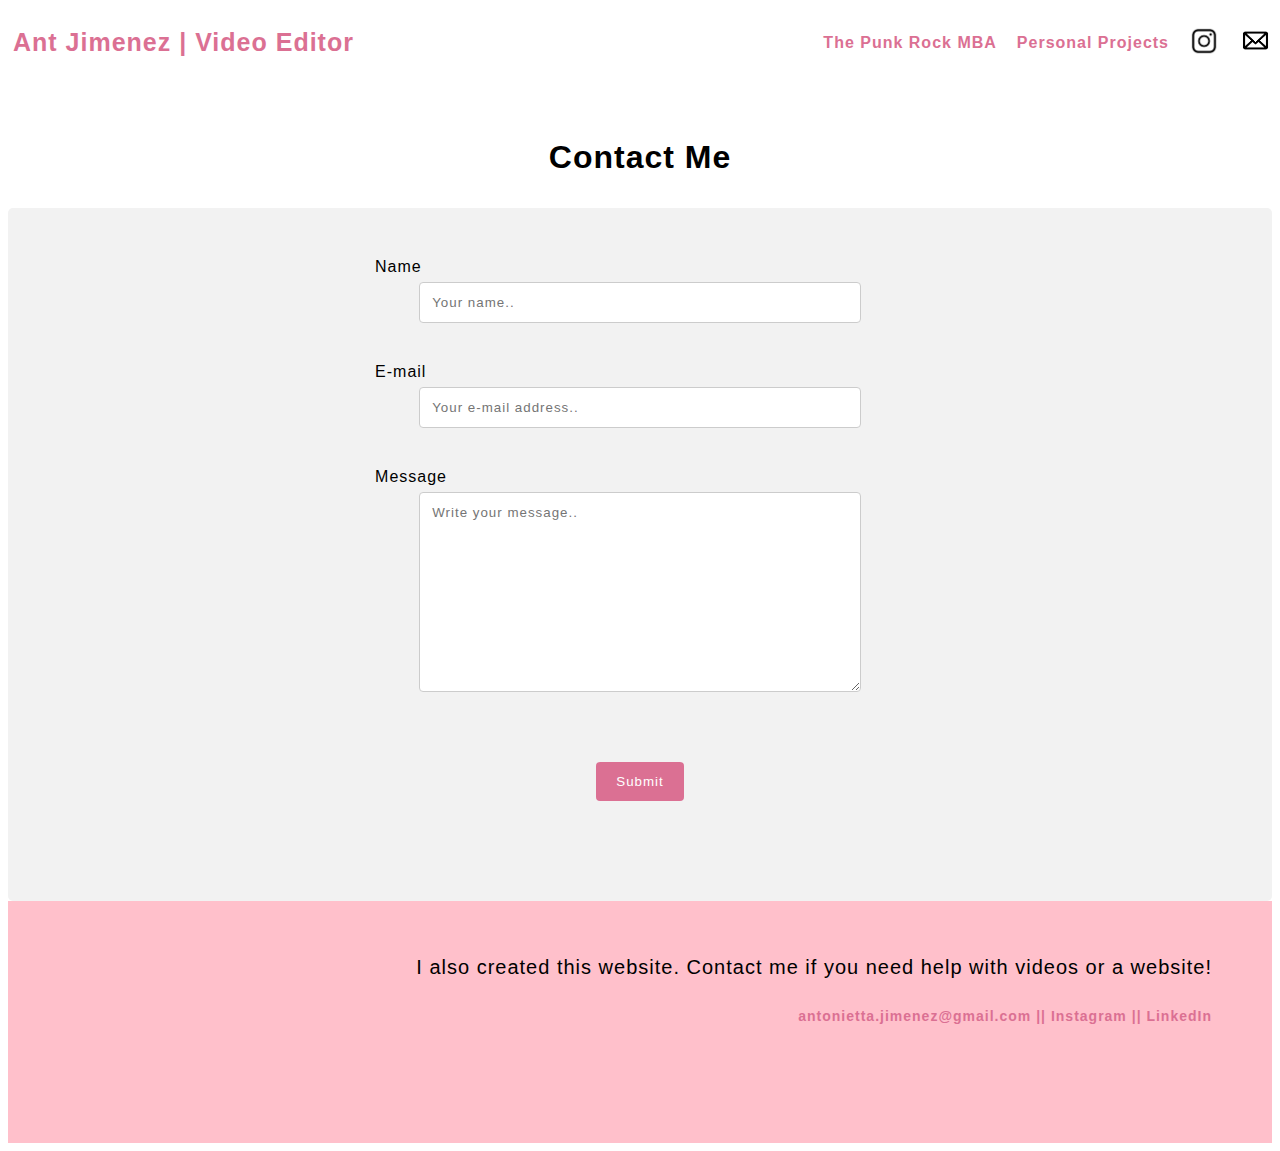
==== pages/contact/index.html @ b2391b28 "create contact page with a contact form" ====
<!DOCTYPE html>
<html lang="en">


<head>
    <link rel="stylesheet" href="style.css">
    <meta charset="UTF-8">
    <meta http-equiv="X-UA-Compatible" content="IE=edge">
    <meta name="viewport" content="width=device-width, initial-scale=1.0">
    <title>Contact Ant Jimenez</title>
</head>



<body>
    
    <div class="header">
        <div>Ant Jimenez  |  Video Editor</div>
        <ul class="header-links">
            <a href="../PRMBA/index.html"><li>The Punk Rock MBA</li></a>
            <a href="../personal-projects/index.html"><li>Personal Projects</li></a>
            <a href="https://www.instagram.com/ant.lilypad/"><li><img src="../../images/IG-icon.png" height="30px"></li></a>
            <a href="../contact/index.html"><li><img src="../../images/mail-icon.png" height="33px"></li></a>
        </ul>
    </div>


    <div class="hero-container">
        <p>Contact Me</p>
    </div>


    <div class="container">
        <div class="empty-space"></div>
        <div class="form-container">
            <form action="action_page.php">
      
              <label for="name">Name</label>
              <input type="text" id="name" name="name" placeholder="Your name..">

             <p></p>
      
             <label for="email">E-mail</label>
             <input type="text" id="email" name="email" placeholder="Your e-mail address..">

             <p></p>
            
             <label for="message">Message</label>
             <textarea id="text" name="message" placeholder="Write your message.." style="height:200px"></textarea>

             <p></p>

             <div class="button-container">            
                  <input type="submit" value="Submit">
              </div> 
        
      
             </form>
        </div>

        <div class="empty-space"></div>

    </div>

    <div class="footer">

        <div class="contact-me">I also created this website. Contact me if you need help with videos or a website!</div>
        <ul class="contact-links">
            <a href="./pages/contact/index.html"><li>antonietta.jimenez@gmail.com |</li></a>
            <a href="https://www.instagram.com/ant.lilypad/"><li>| Instagram |</li></a>
            <a href="https://www.linkedin.com/in/ant-jimenez/"><li>| LinkedIn</li></a>
            </ul>



    </div>


</body>



</html>
---- pages/contact/style.css ----
* {
    font-family: Lato, Verdana, Geneva, Tahoma, sans-serif;
    letter-spacing: 1px;
}


.header {
    display: flex;
    justify-content: space-between;
    flex: 1 auto;
}

a {
    text-decoration: none;
    color: palevioletred;
    font-weight: 600;
}

ul.header-links {
    display: flex;
    gap: 20px;
}
ul {
    list-style: none;
    align-items: center;
}

.header div {
    color: palevioletred;
    font-size: 25px;
    font-weight: 600;
    align-self: center;
    padding-left: 5px;
}

.hero-container {
    padding-top: 30px;
    display: flex;
    justify-content: center;
}

.hero-container p {
    font-size: 32px;
    font-weight: 600;
}

.container {
    padding: 0 60px 30px 60px;
    display: flex;
    min-width: 40%;
}

.empty-space {
    display: flex;
    flex-basis: 150px;
    max-width: 30%;
}

.form-container {
    padding: 30px 60px 30px 60px;
    display: flex;
    flex-direction: column;
    width: 1200px;
}

label {
    align-self: flex-start;
    padding-left: 20%;
}

form {
    display: flex;
    flex-direction: column;
    align-items: center;
}

input[type=text], select, textarea {
    width: 50%; 
    padding: 12px; 
    border: 1px solid #ccc; 
    border-radius: 4px; 
    box-sizing: border-box; 
    margin-top: 6px; 
    margin-bottom: 8px; 
    resize: vertical 
  }
  

  .button-container {
    display: flex;
    justify-content: center;
  }

  input[type=submit] {
    background-color: palevioletred;
    color: white;
    padding: 12px 20px;
    border: none;
    border-radius: 4px;
    cursor: pointer;
    margin: 30px 0 50px 0;
  }
  
  
  .container {
    border-radius: 5px;
    background-color: #f2f2f2;
    padding: 20px;
  }







.CTA-container {
    display: flex;
    flex-direction: column;
    align-items: center;
    padding: 30px 0 30px 0;
}



.contact-me {
    padding: 50px 60px 15px 60px;
    font-size: 20px;
    font-weight: 500;
}

.contact-links {
    padding: 0 60px 100px 60px;
    display: flex;
    flex-direction: row;
    font-size: 14px;
}

.footer {
    padding: 5px 0 5px 0;
    background-color: pink ;
    display: flex;
    flex-direction: column;
    align-items: flex-end;
}
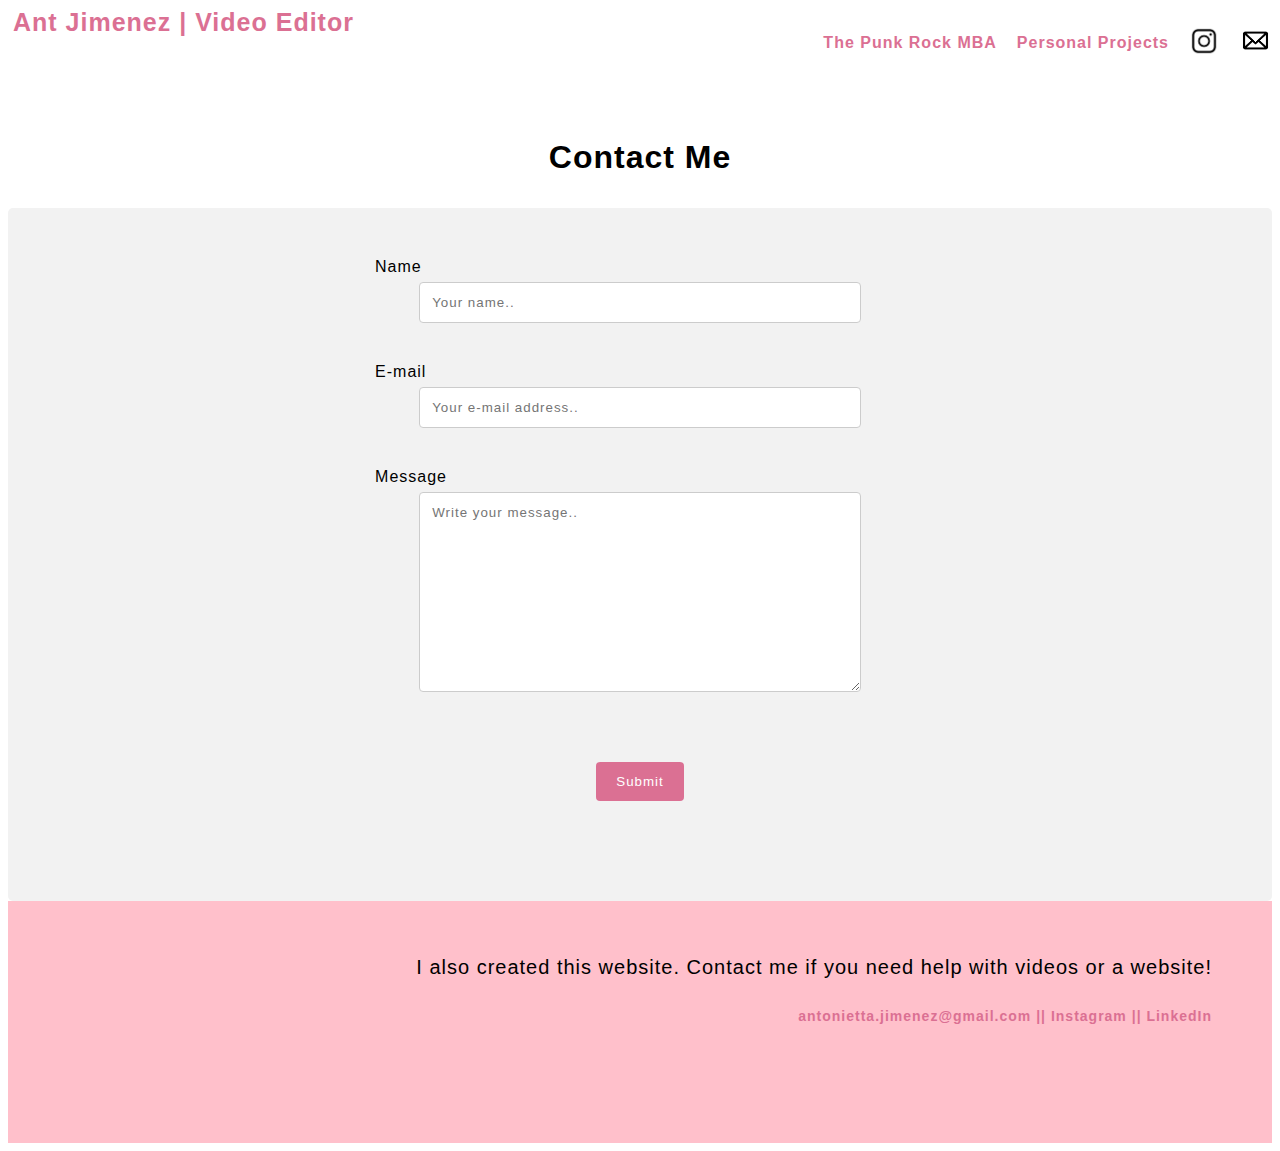
==== commit 26538d9a: "Add link to homepage in header" ====
--- a/pages/contact/index.html
+++ b/pages/contact/index.html
@@ -15,7 +15,7 @@
 <body>
     
     <div class="header">
-        <div>Ant Jimenez  |  Video Editor</div>
+        <div><a href="../../index.html">Ant Jimenez  |  Video Editor</a></div>
         <ul class="header-links">
             <a href="../PRMBA/index.html"><li>The Punk Rock MBA</li></a>
             <a href="../personal-projects/index.html"><li>Personal Projects</li></a>
--- a/pages/contact/style.css
+++ b/pages/contact/style.css
@@ -26,11 +26,9 @@
 }
 
 .header div {
-    color: palevioletred;
     font-size: 25px;
-    font-weight: 600;
-    align-self: center;
     padding-left: 5px;
+
 }
 
 .hero-container {
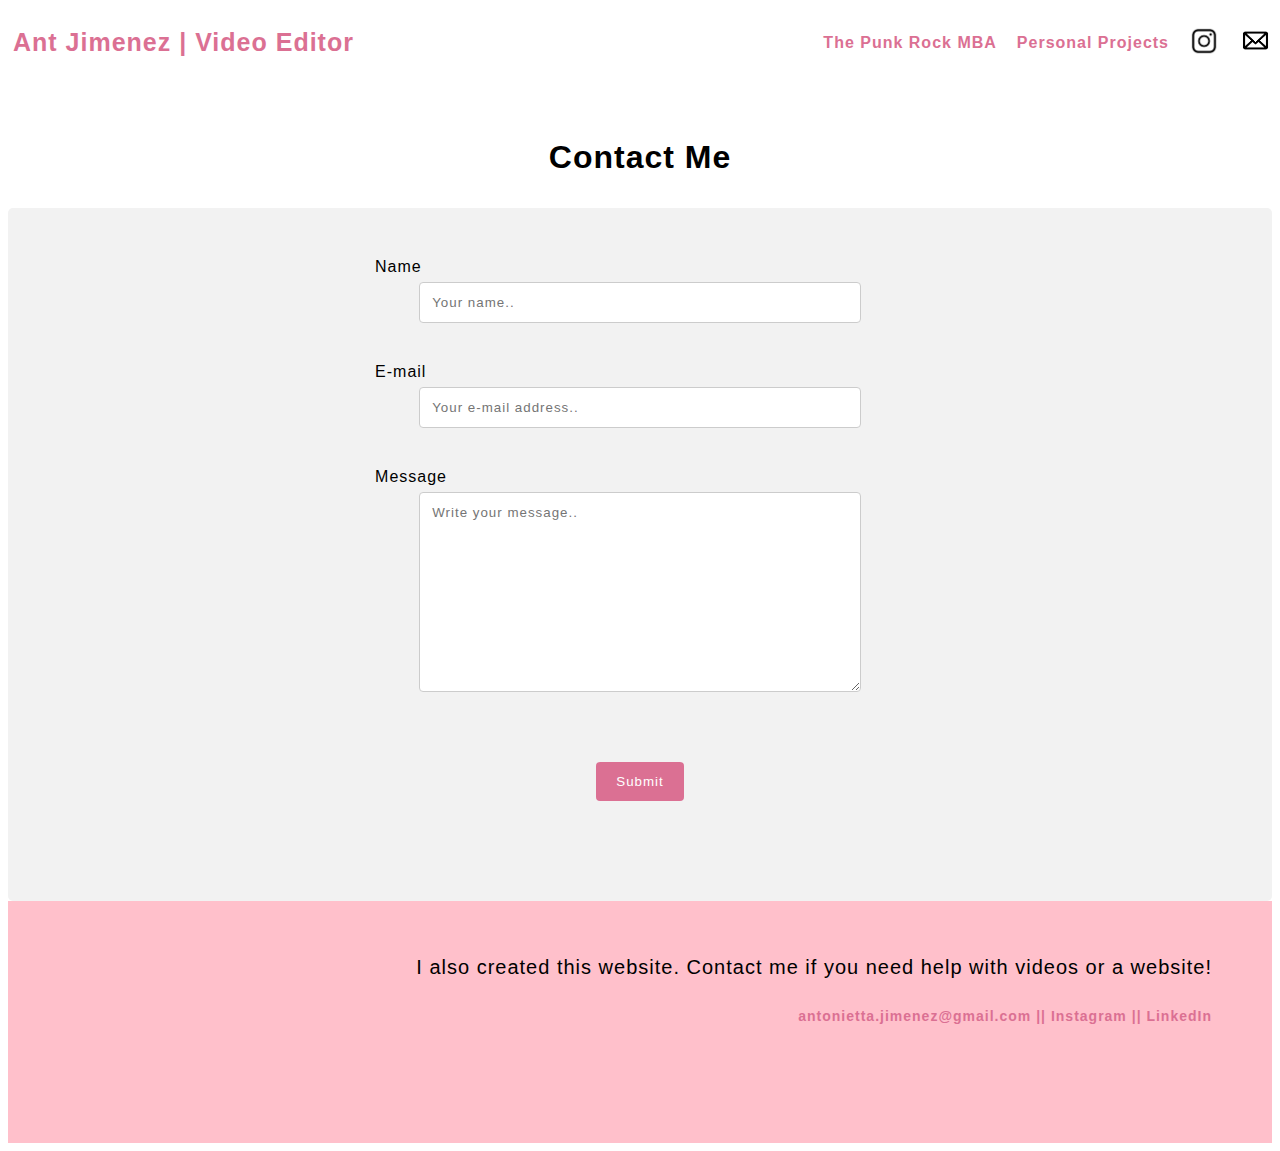
==== commit 9ece01a3: "Add a way to rprocess submitted forms" ====
--- a/pages/contact/index.html
+++ b/pages/contact/index.html
@@ -33,7 +33,7 @@
     <div class="container">
         <div class="empty-space"></div>
         <div class="form-container">
-            <form action="action_page.php">
+            <form action="form-to-email.php" method="post">
       
               <label for="name">Name</label>
               <input type="text" id="name" name="name" placeholder="Your name..">
--- a/pages/contact/style.css
+++ b/pages/contact/style.css
@@ -8,6 +8,7 @@
     display: flex;
     justify-content: space-between;
     flex: 1 auto;
+    align-items: center;
 }
 
 a {
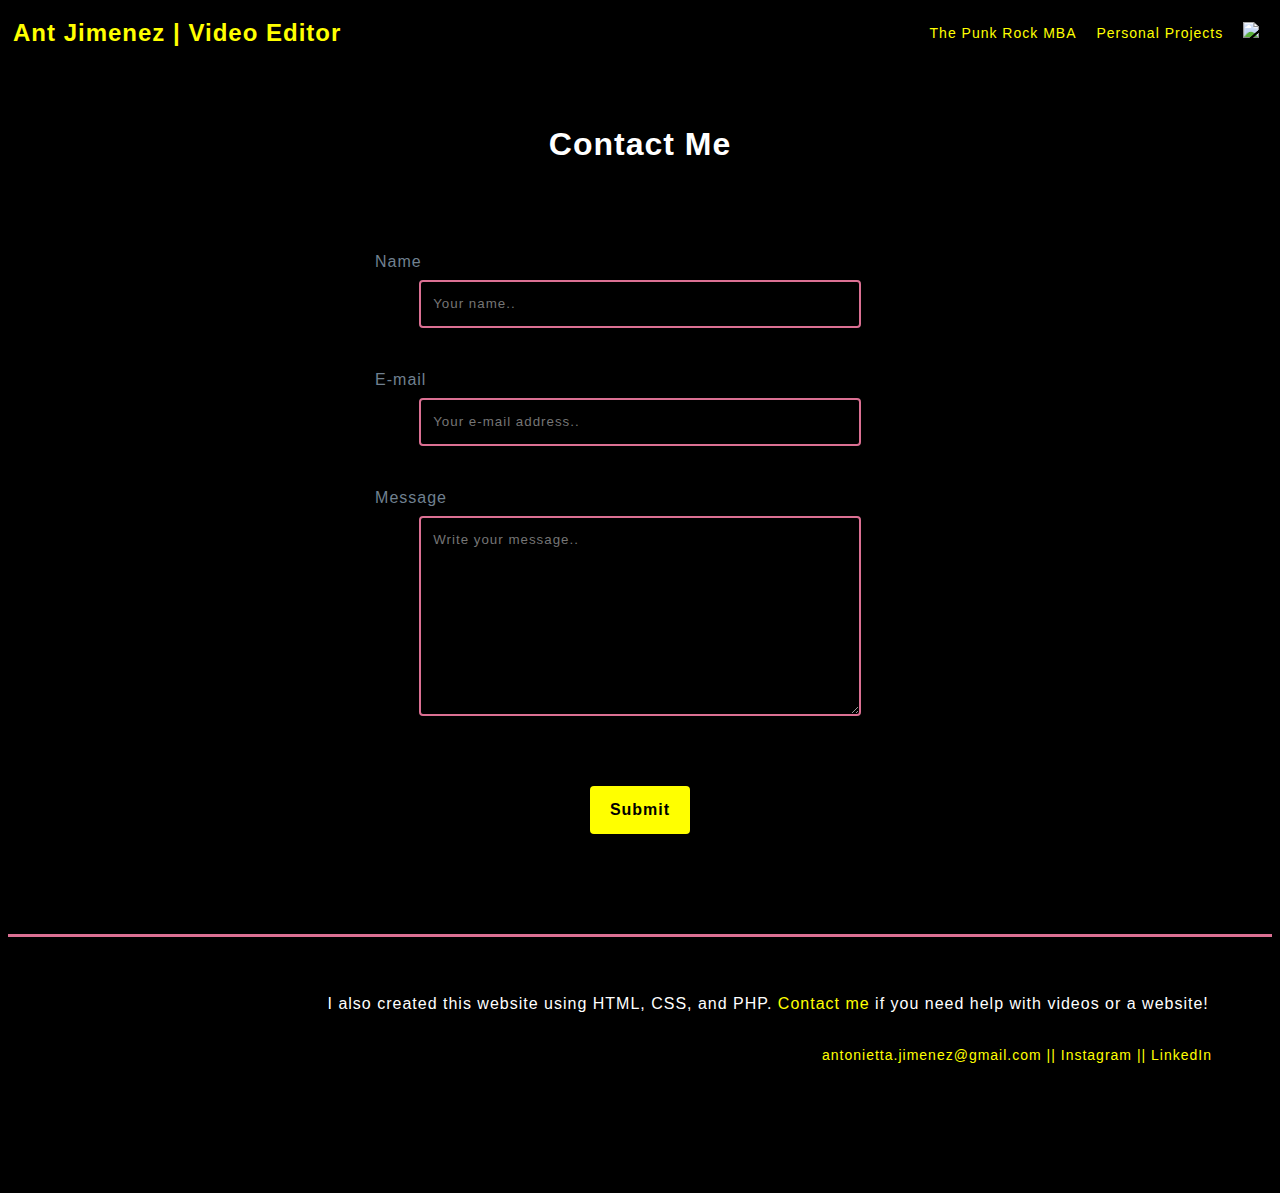
==== commit d2715bb4: "Add responsive design so it's easily visible on mobile" ====
--- a/pages/contact/index.html
+++ b/pages/contact/index.html
@@ -19,8 +19,7 @@
         <ul class="header-links">
             <a href="../PRMBA/index.html"><li>The Punk Rock MBA</li></a>
             <a href="../personal-projects/index.html"><li>Personal Projects</li></a>
-            <a href="https://www.instagram.com/ant.lilypad/"><li><img src="../../images/IG-icon.png" height="30px"></li></a>
-            <a href="../contact/index.html"><li><img src="../../images/mail-icon.png" height="33px"></li></a>
+            <a href="../contact/index.html"><li><img src="../../images/mail" height="33px"></li></a>
         </ul>
     </div>
 
@@ -64,9 +63,9 @@
 
     <div class="footer">
 
-        <div class="contact-me">I also created this website. Contact me if you need help with videos or a website!</div>
+        <div class="contact-me">I also created this website using HTML, CSS, and PHP. <a href="pages/contact/index.html">Contact me</a> if you need help with videos or a website!</div>
         <ul class="contact-links">
-            <a href="./pages/contact/index.html"><li>antonietta.jimenez@gmail.com |</li></a>
+            <a href="index.html"><li>antonietta.jimenez@gmail.com |</li></a>
             <a href="https://www.instagram.com/ant.lilypad/"><li>| Instagram |</li></a>
             <a href="https://www.linkedin.com/in/ant-jimenez/"><li>| LinkedIn</li></a>
             </ul>
--- a/pages/contact/style.css
+++ b/pages/contact/style.css
@@ -1,6 +1,8 @@
 * {
     font-family: Lato, Verdana, Geneva, Tahoma, sans-serif;
     letter-spacing: 1px;
+    line-height: 1.5;
+    background-color: black;
 }
 
 
@@ -8,28 +10,31 @@
     display: flex;
     justify-content: space-between;
     flex: 1 auto;
-    align-items: center;
 }
 
 a {
     text-decoration: none;
-    color: palevioletred;
-    font-weight: 600;
+    color: yellow;
 }
 
 ul.header-links {
     display: flex;
     gap: 20px;
+    font-size: 14px;
+    font-weight: 300;
+    padding-right: 1vw;
 }
+
 ul {
     list-style: none;
     align-items: center;
 }
 
 .header div {
-    font-size: 25px;
+    font-size: 24px;
+    font-weight: 600;
+    align-self: center;
     padding-left: 5px;
-
 }
 
 .hero-container {
@@ -41,6 +46,7 @@
 .hero-container p {
     font-size: 32px;
     font-weight: 600;
+    color: white;
 }
 
 .container {
@@ -65,6 +71,7 @@
 label {
     align-self: flex-start;
     padding-left: 20%;
+    color: slategray;
 }
 
 form {
@@ -76,12 +83,13 @@
 input[type=text], select, textarea {
     width: 50%; 
     padding: 12px; 
-    border: 1px solid #ccc; 
+    border: 2px solid palevioletred; 
     border-radius: 4px; 
     box-sizing: border-box; 
     margin-top: 6px; 
     margin-bottom: 8px; 
-    resize: vertical 
+    resize: vertical;
+    color: white;
   }
   
 
@@ -91,8 +99,10 @@
   }
 
   input[type=submit] {
-    background-color: palevioletred;
-    color: white;
+    background-color: yellow;
+    color: black;
+    font-weight: 600;
+    font-size: 16px;
     padding: 12px 20px;
     border: none;
     border-radius: 4px;
@@ -103,7 +113,7 @@
   
   .container {
     border-radius: 5px;
-    background-color: #f2f2f2;
+    background-color: black;
     padding: 20px;
   }
 
@@ -111,20 +121,9 @@
 
 
 
-
-
-.CTA-container {
-    display: flex;
-    flex-direction: column;
-    align-items: center;
-    padding: 30px 0 30px 0;
-}
-
-
-
 .contact-me {
-    padding: 50px 60px 15px 60px;
-    font-size: 20px;
+    padding: 50px 5% 15px 5%;
+    font-size: 16px;
     font-weight: 500;
 }
 
@@ -137,8 +136,54 @@
 
 .footer {
     padding: 5px 0 5px 0;
-    background-color: pink ;
     display: flex;
     flex-direction: column;
     align-items: flex-end;
+    width: 100%;
+    border: solid palevioletred;
+    border-bottom: 0;
+    border-left: 0;
+    border-right: 0;
+    color: white;
+}
+
+
+
+
+@media only screen and (max-width: 600px) {
+
+    .header div {
+        font-size: 16px;
+    }
+
+    .container {
+        padding: 1vw;
+        min-width: 80%;
+    }
+
+    .empty-space {
+        max-width: 10%;
+        flex-basis: 0;
+    }
+
+    .form-container {
+        padding: 1vw;
+    }
+
+    label {
+        padding-left: 10vw;
+    }
+
+    input[type=text], select, textarea {
+        padding: 3vw;
+        width: 80%;
+    }
+
+    .contact-links {
+        padding: 0 2vw 5vw 2vw;
+        font-size: 14px;
+        display: flex;
+        flex-direction: column;
+        align-items: flex-end;
+    }
 }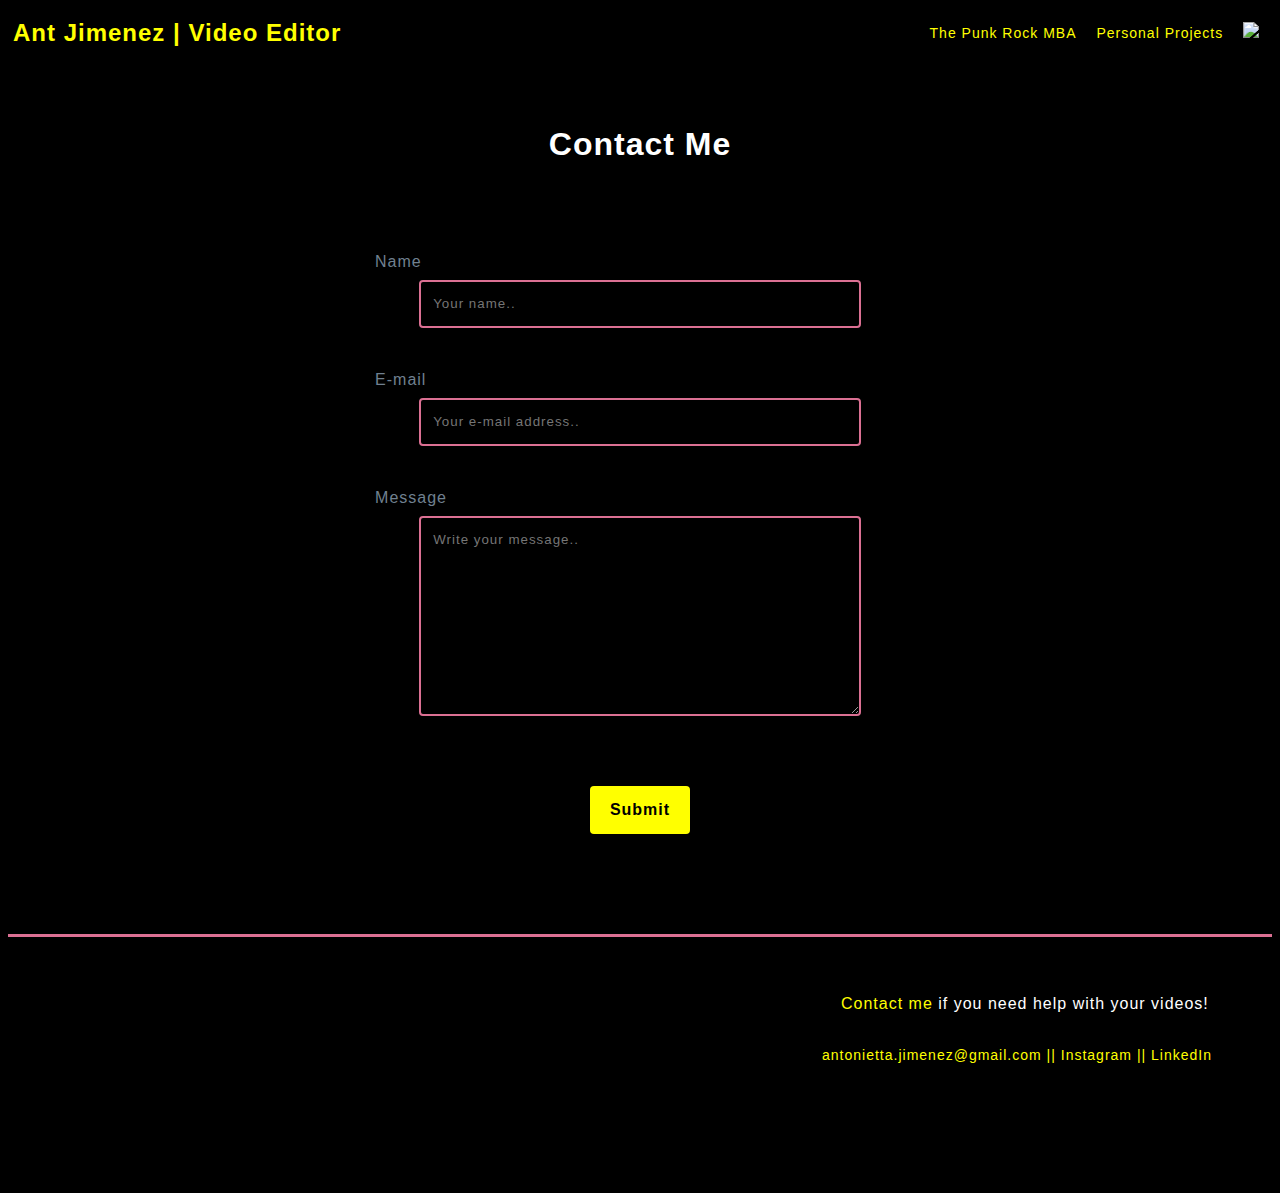
==== commit 9c0486dc: "change stylesheet name so changes update without user having to delete their cache. Change wording o" ====
--- a/pages/contact/index.html
+++ b/pages/contact/index.html
@@ -3,7 +3,7 @@
 
 
 <head>
-    <link rel="stylesheet" href="style.css">
+    <link rel="stylesheet" href="style1.css">
     <meta charset="UTF-8">
     <meta http-equiv="X-UA-Compatible" content="IE=edge">
     <meta name="viewport" content="width=device-width, initial-scale=1.0">
@@ -63,7 +63,7 @@
 
     <div class="footer">
 
-        <div class="contact-me">I also created this website using HTML, CSS, and PHP. <a href="pages/contact/index.html">Contact me</a> if you need help with videos or a website!</div>
+        <div class="contact-me"><a href="pages/contact/index.html">Contact me</a> if you need help with your videos!</div>
         <ul class="contact-links">
             <a href="index.html"><li>antonietta.jimenez@gmail.com |</li></a>
             <a href="https://www.instagram.com/ant.lilypad/"><li>| Instagram |</li></a>
--- a/pages/contact/style1.css
+++ b/pages/contact/style1.css
@@ -0,0 +1,189 @@
+* {
+    font-family: Lato, Verdana, Geneva, Tahoma, sans-serif;
+    letter-spacing: 1px;
+    line-height: 1.5;
+    background-color: black;
+}
+
+
+.header {
+    display: flex;
+    justify-content: space-between;
+    flex: 1 auto;
+}
+
+a {
+    text-decoration: none;
+    color: yellow;
+}
+
+ul.header-links {
+    display: flex;
+    gap: 20px;
+    font-size: 14px;
+    font-weight: 300;
+    padding-right: 1vw;
+}
+
+ul {
+    list-style: none;
+    align-items: center;
+}
+
+.header div {
+    font-size: 24px;
+    font-weight: 600;
+    align-self: center;
+    padding-left: 5px;
+}
+
+.hero-container {
+    padding-top: 30px;
+    display: flex;
+    justify-content: center;
+}
+
+.hero-container p {
+    font-size: 32px;
+    font-weight: 600;
+    color: white;
+}
+
+.container {
+    padding: 0 60px 30px 60px;
+    display: flex;
+    min-width: 40%;
+}
+
+.empty-space {
+    display: flex;
+    flex-basis: 150px;
+    max-width: 30%;
+}
+
+.form-container {
+    padding: 30px 60px 30px 60px;
+    display: flex;
+    flex-direction: column;
+    width: 1200px;
+}
+
+label {
+    align-self: flex-start;
+    padding-left: 20%;
+    color: slategray;
+}
+
+form {
+    display: flex;
+    flex-direction: column;
+    align-items: center;
+}
+
+input[type=text], select, textarea {
+    width: 50%; 
+    padding: 12px; 
+    border: 2px solid palevioletred; 
+    border-radius: 4px; 
+    box-sizing: border-box; 
+    margin-top: 6px; 
+    margin-bottom: 8px; 
+    resize: vertical;
+    color: white;
+  }
+  
+
+  .button-container {
+    display: flex;
+    justify-content: center;
+  }
+
+  input[type=submit] {
+    background-color: yellow;
+    color: black;
+    font-weight: 600;
+    font-size: 16px;
+    padding: 12px 20px;
+    border: none;
+    border-radius: 4px;
+    cursor: pointer;
+    margin: 30px 0 50px 0;
+  }
+  
+  
+  .container {
+    border-radius: 5px;
+    background-color: black;
+    padding: 20px;
+  }
+
+
+
+
+
+.contact-me {
+    padding: 50px 5% 15px 5%;
+    font-size: 16px;
+    font-weight: 500;
+}
+
+.contact-links {
+    padding: 0 60px 100px 60px;
+    display: flex;
+    flex-direction: row;
+    font-size: 14px;
+}
+
+.footer {
+    padding: 5px 0 5px 0;
+    display: flex;
+    flex-direction: column;
+    align-items: flex-end;
+    width: 100%;
+    border: solid palevioletred;
+    border-bottom: 0;
+    border-left: 0;
+    border-right: 0;
+    color: white;
+}
+
+
+
+
+@media only screen and (max-width: 600px) {
+
+    .header div {
+        font-size: 16px;
+    }
+
+    .container {
+        padding: 1vw;
+        min-width: 80%;
+    }
+
+    .empty-space {
+        max-width: 10%;
+        flex-basis: 0;
+    }
+
+    .form-container {
+        padding: 1vw;
+    }
+
+    label {
+        padding-left: 10vw;
+    }
+
+    input[type=text], select, textarea {
+        padding: 3vw;
+        width: 80%;
+    }
+
+    .contact-links {
+        padding: 0 2vw 5vw 2vw;
+        font-size: 14px;
+        display: flex;
+        flex-direction: column;
+        align-items: flex-end;
+    }
+}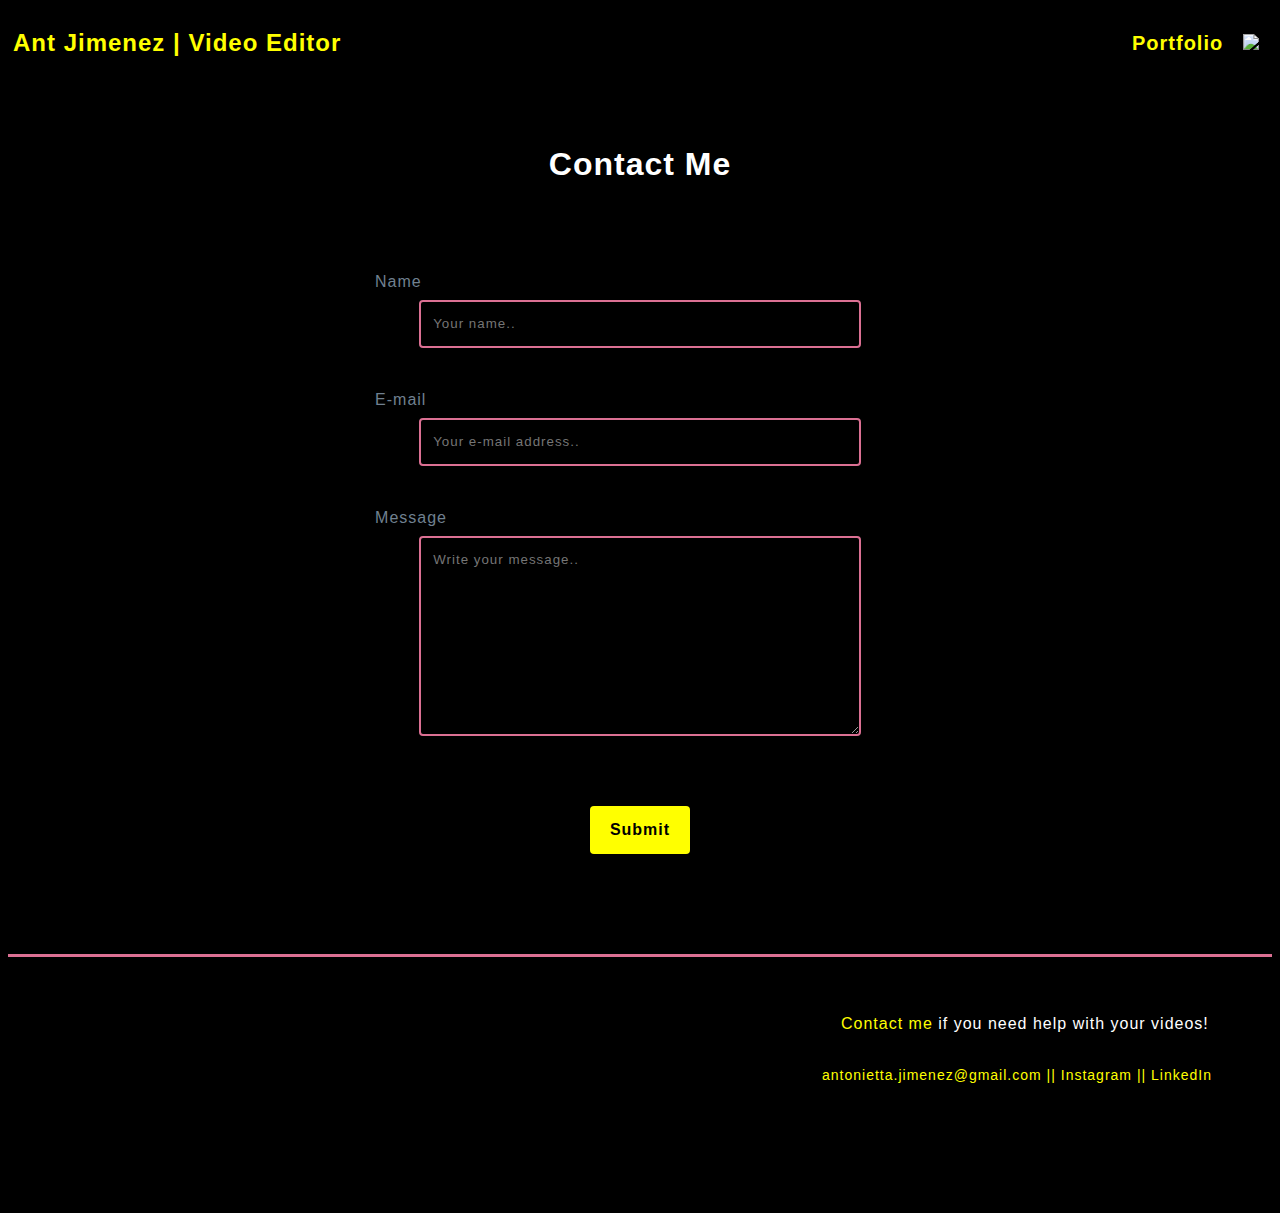
==== commit 88361925: "Add Other Work page. Add a portfolio dropdown menu to header of every page and remove individual pag" ====
--- a/pages/contact/index.html
+++ b/pages/contact/index.html
@@ -3,7 +3,7 @@
 
 
 <head>
-    <link rel="stylesheet" href="style1.css">
+    <link rel="stylesheet" href="style2.css">
     <meta charset="UTF-8">
     <meta http-equiv="X-UA-Compatible" content="IE=edge">
     <meta name="viewport" content="width=device-width, initial-scale=1.0">
@@ -13,13 +13,20 @@
 
 
 <body>
-    
     <div class="header">
-        <div><a href="../../index.html">Ant Jimenez  |  Video Editor</a></div>
+        <div class="name"><a href="../../index.html">Ant Jimenez  |  Video Editor</a></div>
         <ul class="header-links">
-            <a href="../PRMBA/index.html"><li>The Punk Rock MBA</li></a>
-            <a href="../personal-projects/index.html"><li>Personal Projects</li></a>
-            <a href="../contact/index.html"><li><img src="../../images/mail" height="33px"></li></a>
+            <div class="dropdown">
+                <div class="drpbtn">Portfolio</div>
+                    <div class="dropdown-content">
+                         <a href="../PRMBA/index.html">The Punk Rock MBA</a>
+                        <a href="../other-work/index.html">Other Work</a>
+                        <a href="../personal-projects/">Personal Projects</a>
+
+                    </div>
+              </div>
+        
+            <a href="index.html"><li><img src="../../images/mail" height="33px"></li></a>
         </ul>
     </div>
 
--- a/pages/contact/style2.css
+++ b/pages/contact/style2.css
@@ -0,0 +1,219 @@
+* {
+    font-family: Lato, Verdana, Geneva, Tahoma, sans-serif;
+    letter-spacing: 1px;
+    line-height: 1.5;
+    background-color: black;
+}
+
+
+.header {
+    display: flex;
+    justify-content: space-between;
+    flex: 1 auto;
+}
+
+a {
+    text-decoration: none;
+    color: yellow;
+}
+
+ul.header-links {
+    display: flex;
+    gap: 20px;
+    font-size: 20px;
+    font-weight: 600;
+    padding-right: 1vw;
+}
+
+ul {
+    list-style: none;
+    align-items: center;
+}
+
+.header .name {
+    font-size: 24px;
+    font-weight: 600;
+    align-self: center;
+    padding-left: 5px;
+}
+
+.dropdown {
+    position: relative;
+    display: inline-block;
+  }
+
+.drpbtn {
+    color: yellow;
+}
+
+.dropdown-content {
+    display: none;
+    position: absolute;
+    min-width: 160px;
+    box-shadow: 0px 8px 16px 0px palevioletred;
+    z-index: 1;
+  }
+
+  .dropdown:hover .dropdown-content {
+    display: block;
+  }
+
+  .dropdown-content a {
+    color: yellow;
+    padding: 12px 16px;
+    text-decoration: none;
+    display: block;
+    font-size: 16px;
+    font-weight: 300;
+  }
+
+.hero-container {
+    padding-top: 30px;
+    display: flex;
+    justify-content: center;
+}
+
+.hero-container p {
+    font-size: 32px;
+    font-weight: 600;
+    color: white;
+}
+
+.container {
+    padding: 0 60px 30px 60px;
+    display: flex;
+    min-width: 40%;
+}
+
+.empty-space {
+    display: flex;
+    flex-basis: 150px;
+    max-width: 30%;
+}
+
+.form-container {
+    padding: 30px 60px 30px 60px;
+    display: flex;
+    flex-direction: column;
+    width: 1200px;
+}
+
+label {
+    align-self: flex-start;
+    padding-left: 20%;
+    color: slategray;
+}
+
+form {
+    display: flex;
+    flex-direction: column;
+    align-items: center;
+}
+
+input[type=text], select, textarea {
+    width: 50%; 
+    padding: 12px; 
+    border: 2px solid palevioletred; 
+    border-radius: 4px; 
+    box-sizing: border-box; 
+    margin-top: 6px; 
+    margin-bottom: 8px; 
+    resize: vertical;
+    color: white;
+  }
+  
+
+  .button-container {
+    display: flex;
+    justify-content: center;
+  }
+
+  input[type=submit] {
+    background-color: yellow;
+    color: black;
+    font-weight: 600;
+    font-size: 16px;
+    padding: 12px 20px;
+    border: none;
+    border-radius: 4px;
+    cursor: pointer;
+    margin: 30px 0 50px 0;
+  }
+  
+  
+  .container {
+    border-radius: 5px;
+    background-color: black;
+    padding: 20px;
+  }
+
+
+
+
+
+.contact-me {
+    padding: 50px 5% 15px 5%;
+    font-size: 16px;
+    font-weight: 500;
+}
+
+.contact-links {
+    padding: 0 60px 100px 60px;
+    display: flex;
+    flex-direction: row;
+    font-size: 14px;
+}
+
+.footer {
+    padding: 5px 0 5px 0;
+    display: flex;
+    flex-direction: column;
+    align-items: flex-end;
+    width: 100%;
+    border: solid palevioletred;
+    border-bottom: 0;
+    border-left: 0;
+    border-right: 0;
+    color: white;
+}
+
+
+
+
+@media only screen and (max-width: 600px) {
+
+    .header div {
+        font-size: 16px;
+    }
+
+    .container {
+        padding: 1vw;
+        min-width: 80%;
+    }
+
+    .empty-space {
+        max-width: 10%;
+        flex-basis: 0;
+    }
+
+    .form-container {
+        padding: 1vw;
+    }
+
+    label {
+        padding-left: 10vw;
+    }
+
+    input[type=text], select, textarea {
+        padding: 3vw;
+        width: 80%;
+    }
+
+    .contact-links {
+        padding: 0 2vw 5vw 2vw;
+        font-size: 14px;
+        display: flex;
+        flex-direction: column;
+        align-items: flex-end;
+    }
+}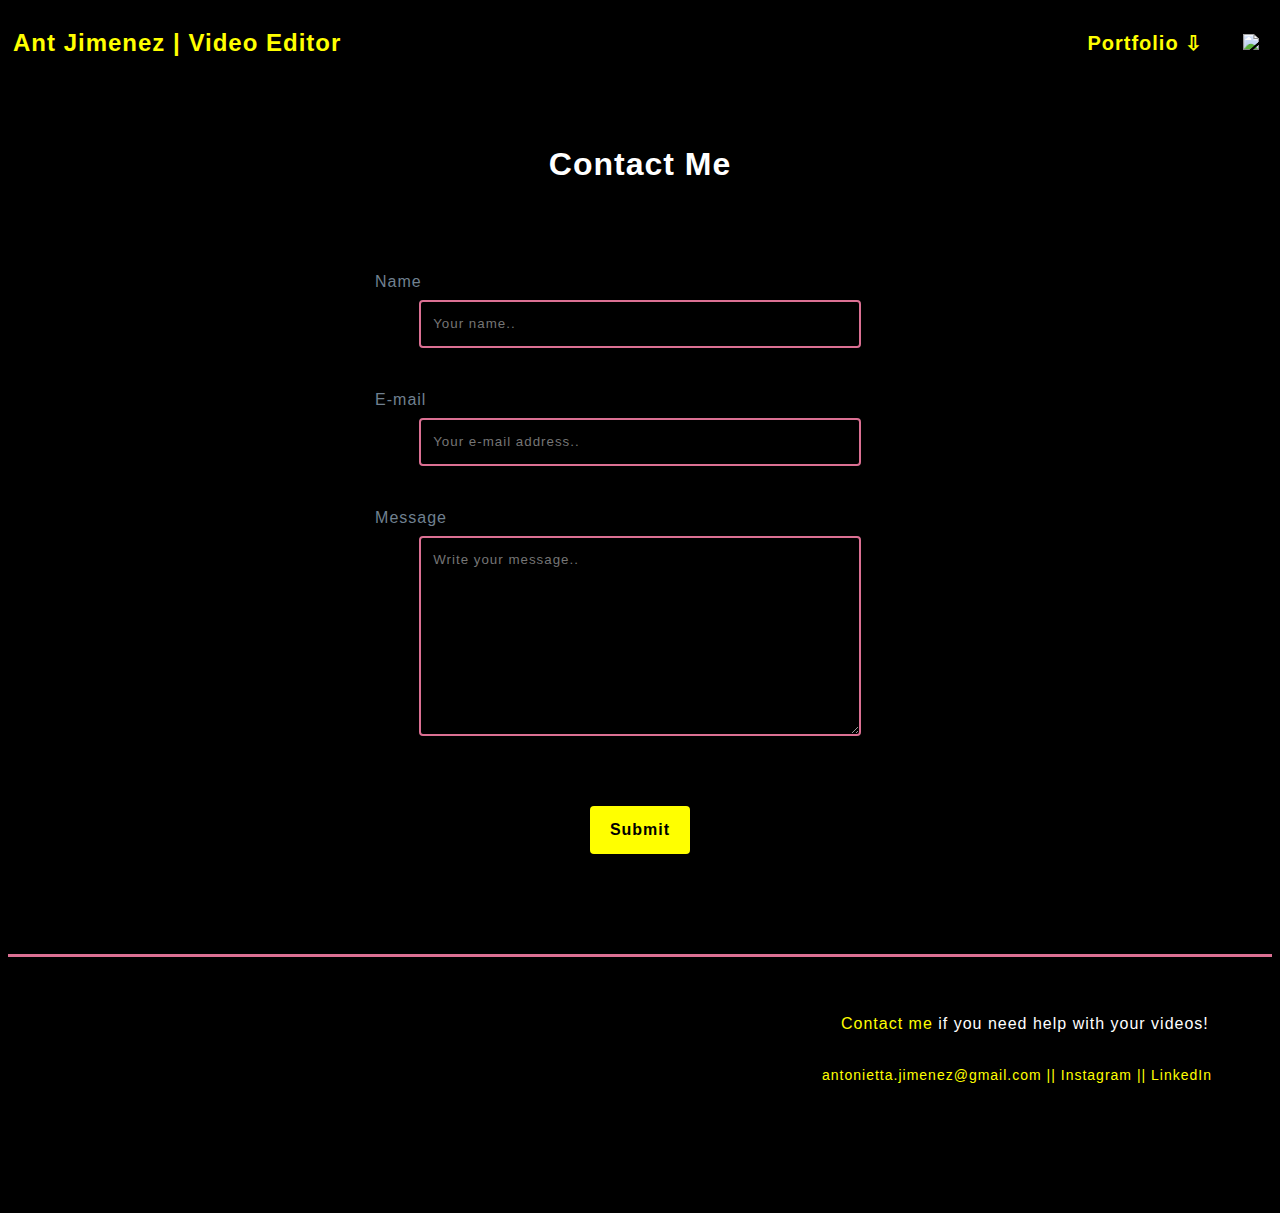
==== commit 81c64071: "Add arrow to portfolio header link to clarify that it's a dropdown menu and add more space between h" ====
--- a/pages/contact/index.html
+++ b/pages/contact/index.html
@@ -17,7 +17,7 @@
         <div class="name"><a href="../../index.html">Ant Jimenez  |  Video Editor</a></div>
         <ul class="header-links">
             <div class="dropdown">
-                <div class="drpbtn">Portfolio</div>
+                <div class="drpbtn">Portfolio &#8681;</div>
                     <div class="dropdown-content">
                          <a href="../PRMBA/index.html">The Punk Rock MBA</a>
                         <a href="../other-work/index.html">Other Work</a>
--- a/pages/contact/style2.css
+++ b/pages/contact/style2.css
@@ -19,7 +19,7 @@
 
 ul.header-links {
     display: flex;
-    gap: 20px;
+    gap: 40px;
     font-size: 20px;
     font-weight: 600;
     padding-right: 1vw;
